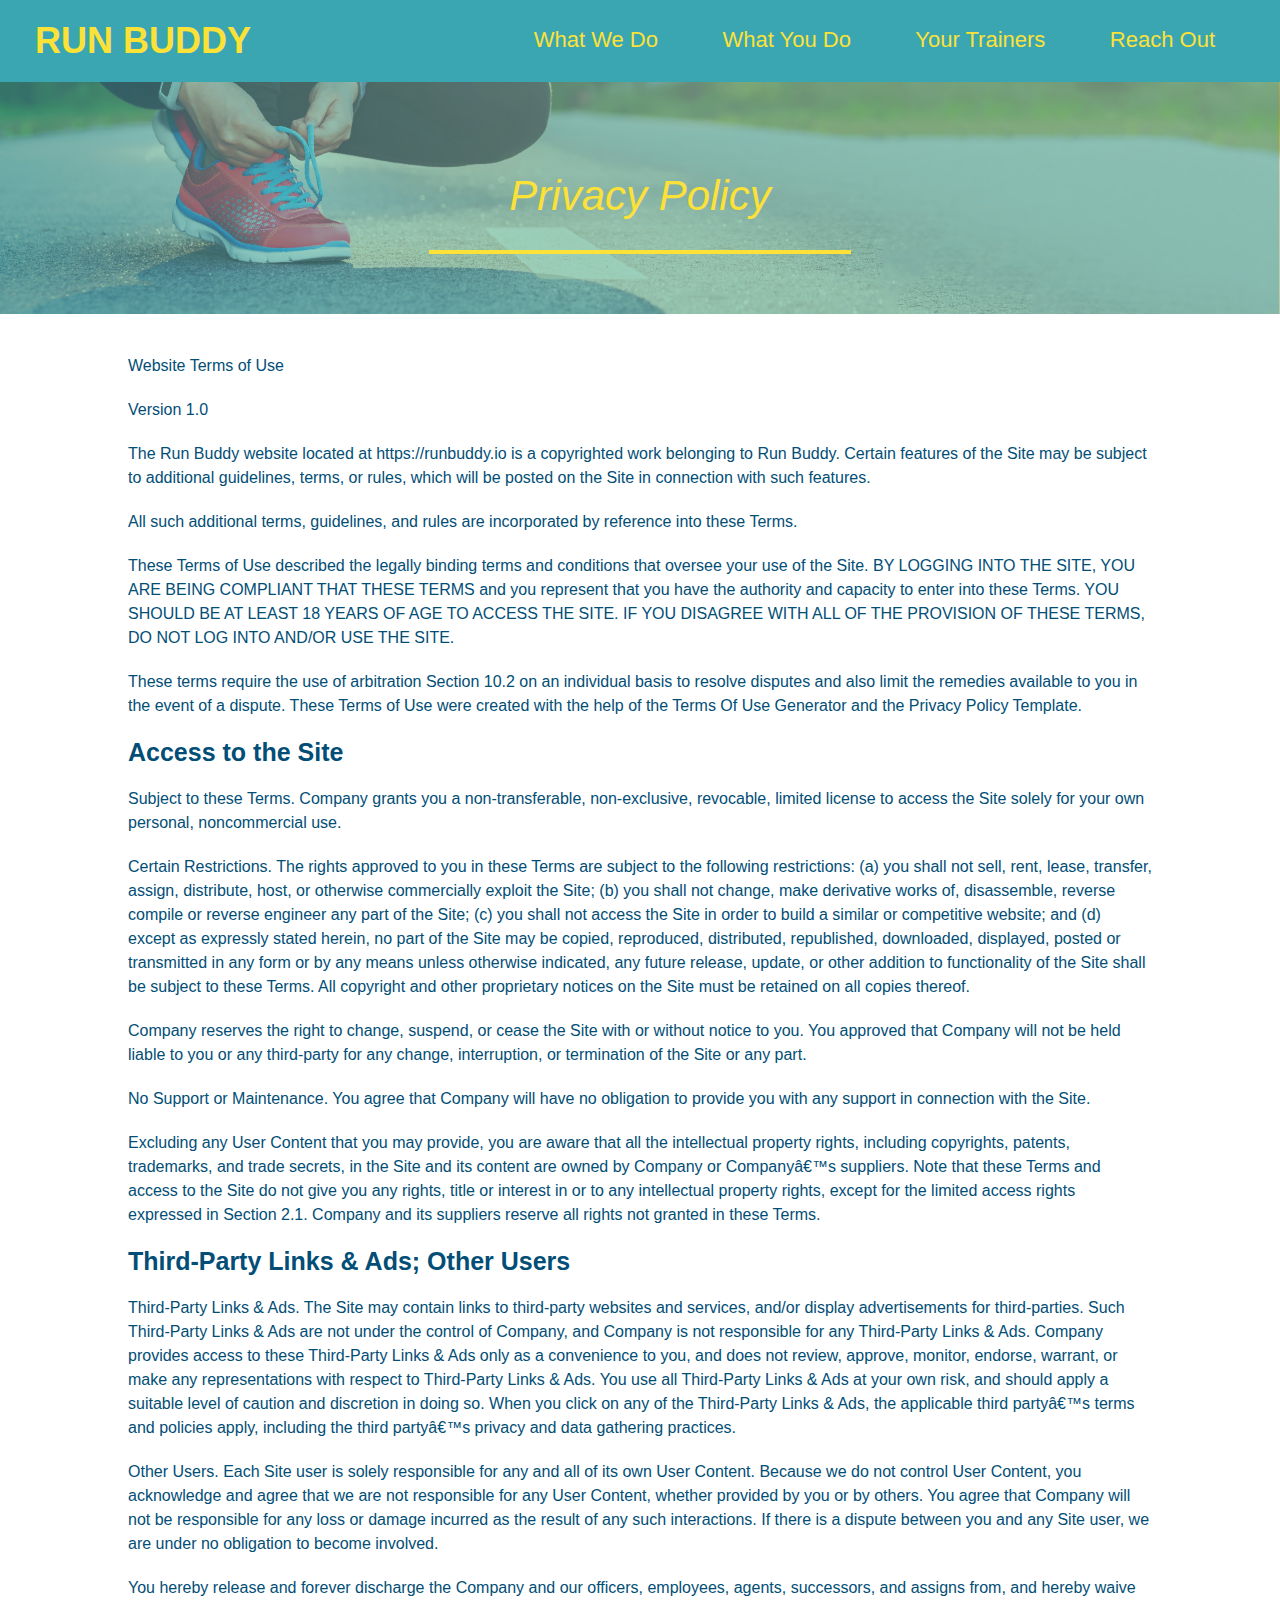
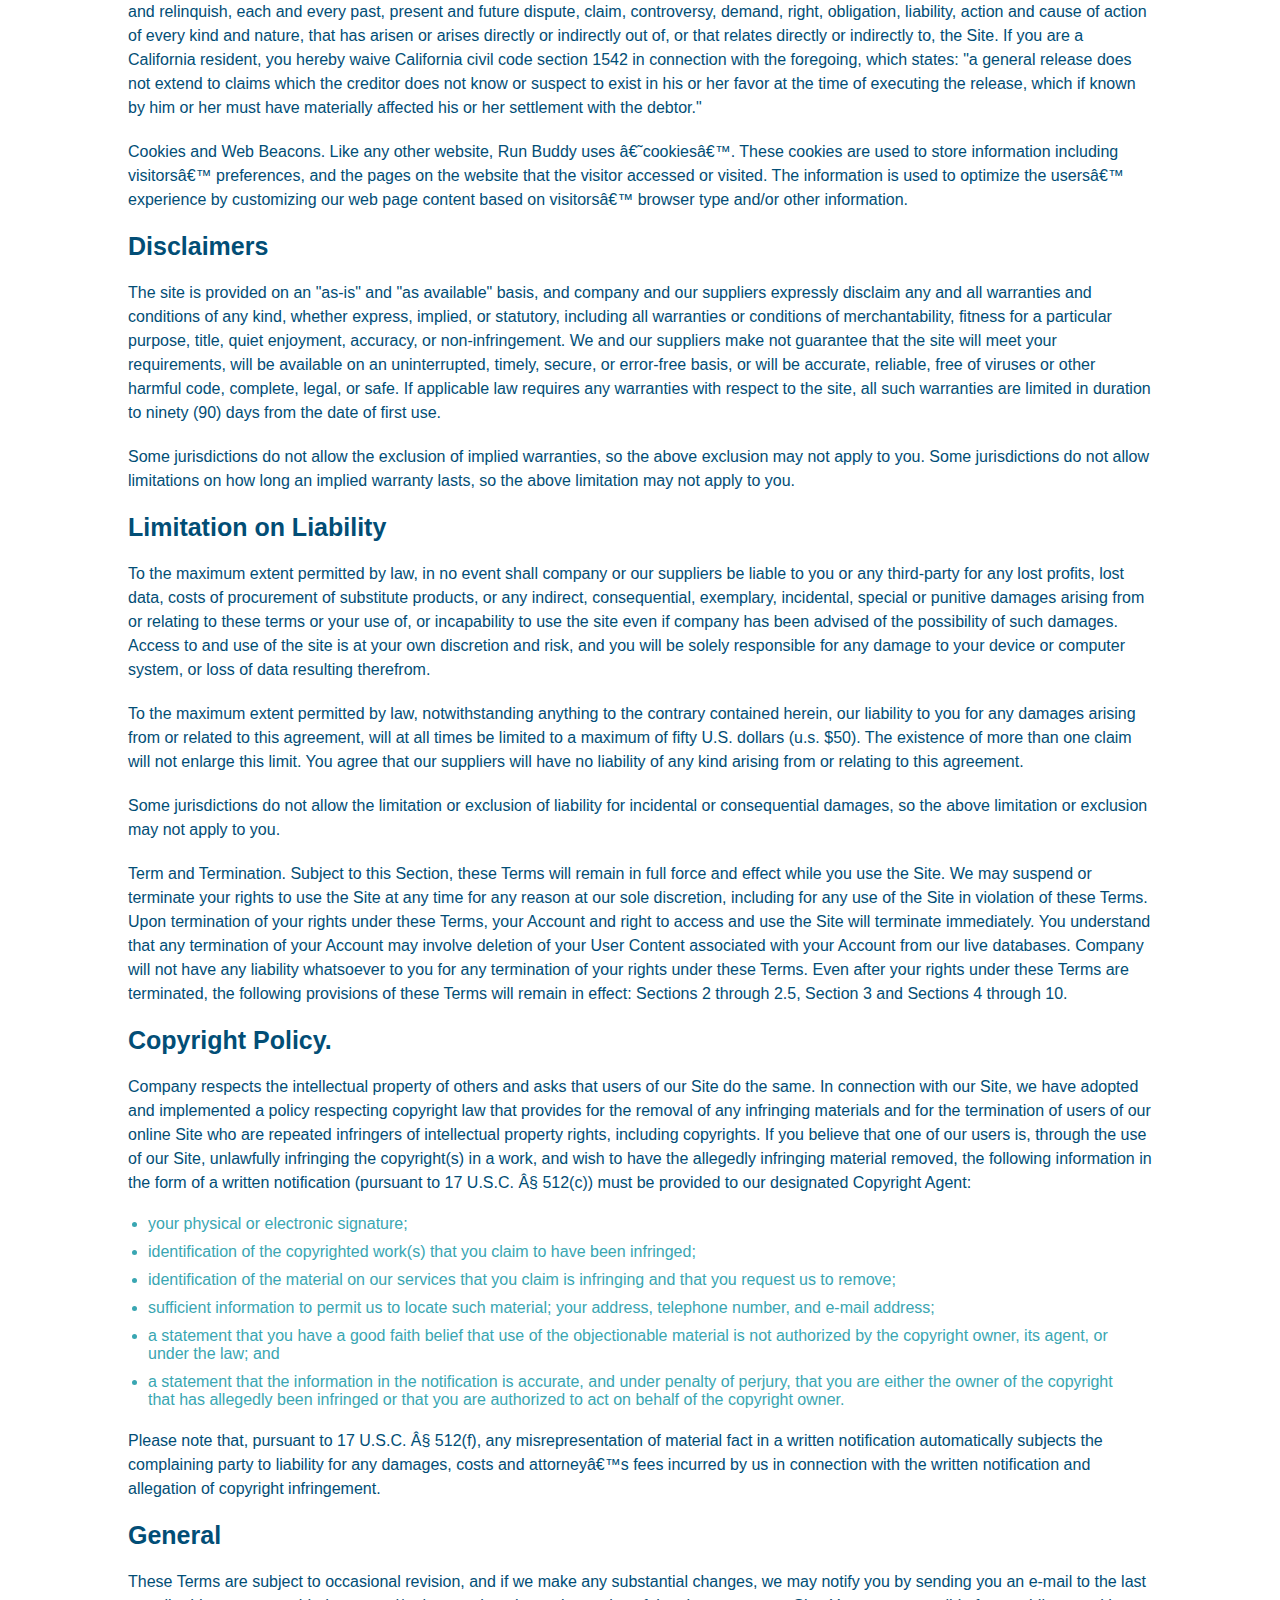
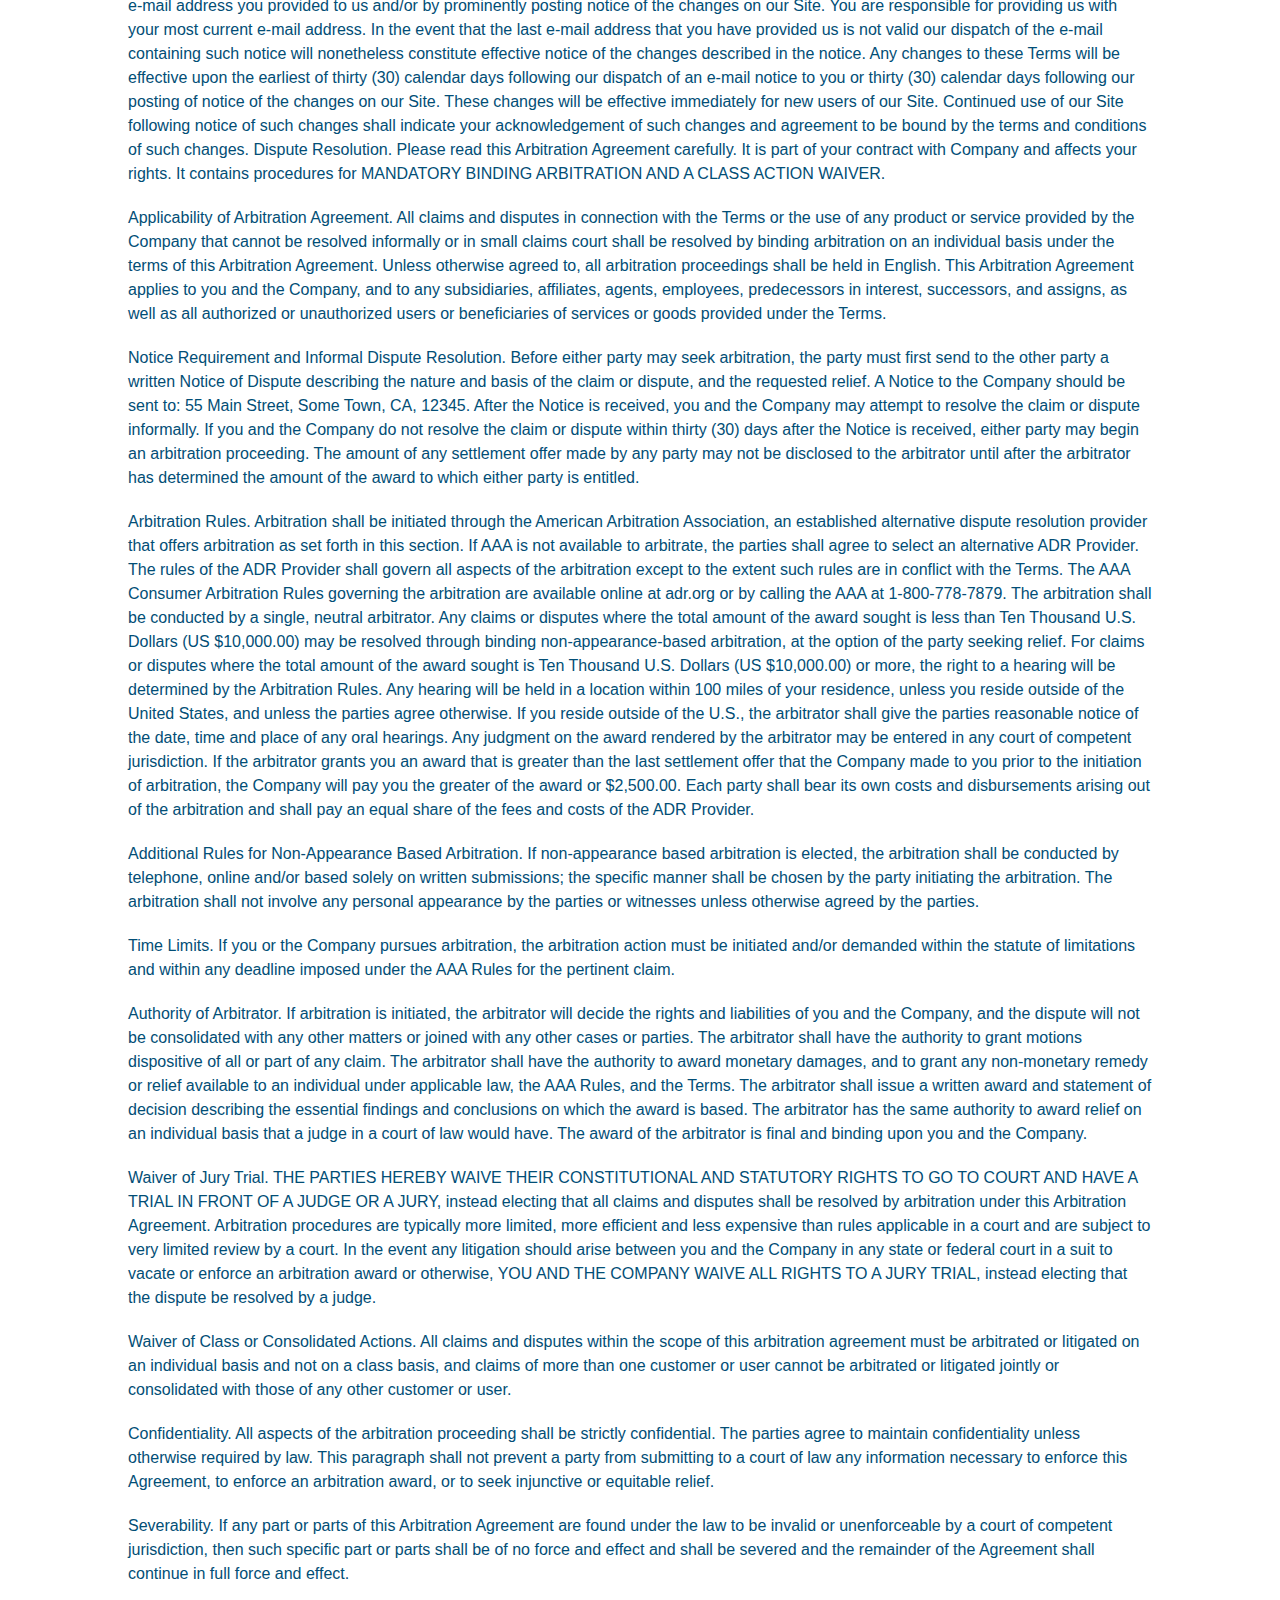
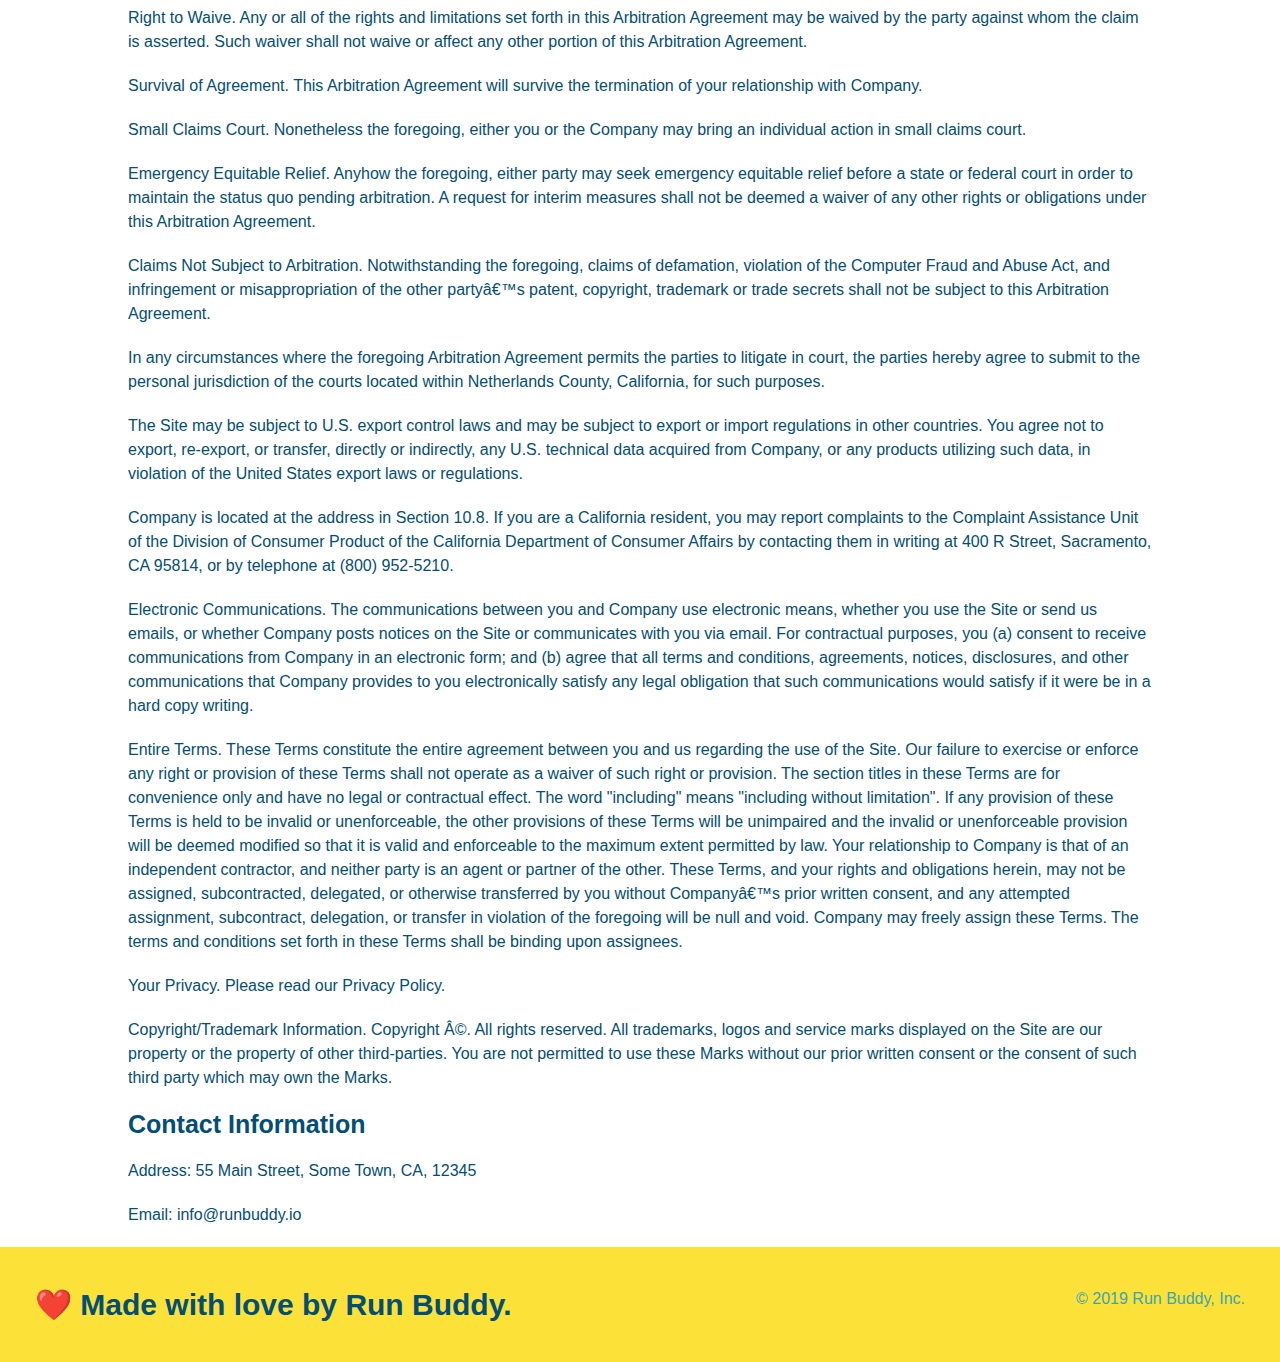
==== privacy-policy.html @ 03c74fe5 "privacy policy" ====
<!DOCTYPE html>
<html lang="en">
    <head>
        <meta charset="UTF-8">
        <title>Privacy Policy - Run Buddy</title>
        <link rel="stylesheet" href="./assets/css/style.css">
        <link rel="stylesheet" href="./assets/css/secondary-style.css">
    </head>
    <body>
        <header>
        
            <h1>
                <a href="/">RUN BUDDY</a>
            </h1> 

            <nav>
                <!-- Unordered list item -->
                <ul>
                    <!--List item element-->
                    <li>
                      <!-- Anchor element -->
                      <a href="./index.html/#what-we-do">What We Do</a>
                    </li>
                    
                    <li>
                        <a href="./index.html/#what-you-do">What You Do</a>
                    </li>
    
                    <li>
                        <a href="./index.html/#your-trainers">Your Trainers</a>
                    </li>
    
                    <li>
                        <a href="./index.html/#reach-out">Reach Out</a>
                    </li>
                </ul> 
            </nav>
        </header>

        <section class="hero">
            <h2 class="page-title">
                Privacy Policy
            </h2>
        </section> 

        <article class="secondary-content">
            <p>
                Website Terms of Use
              </p>
        
              <p>
                Version 1.0
              </p>
        
              <p>
                The Run Buddy website located at https://runbuddy.io is a copyrighted work belonging to Run Buddy. Certain
                features of the Site may be subject to additional guidelines, terms, or rules, which will be posted on the Site
                in connection with such features.
              </p>
        
              <p>
                All such additional terms, guidelines, and rules are incorporated by reference into these Terms.
              </p>
        
              <p>
                These Terms of Use described the legally binding terms and conditions that oversee your use of the Site. BY
                LOGGING INTO THE SITE, YOU ARE BEING COMPLIANT THAT THESE TERMS and you represent that you have the authority
                and capacity to enter into these Terms. YOU SHOULD BE AT LEAST 18 YEARS OF AGE TO ACCESS THE SITE. IF YOU
                DISAGREE WITH ALL OF THE PROVISION OF THESE TERMS, DO NOT LOG INTO AND/OR USE THE SITE.
              </p>
        
              <p>
                These terms require the use of arbitration Section 10.2 on an individual basis to resolve disputes and also
                limit the remedies available to you in the event of a dispute. These Terms of Use were created with the help of
                the Terms Of Use Generator and the Privacy Policy Template.
              </p>
        
              <h3>
                Access to the Site
              </h3>
        
              <p>
                Subject to these Terms. Company grants you a non-transferable, non-exclusive, revocable, limited license to
                access the Site solely for your own personal, noncommercial use.
              </p>
        
              <p>
                Certain Restrictions. The rights approved to you in these Terms are subject to the following restrictions: (a)
                you shall not sell, rent, lease, transfer, assign, distribute, host, or otherwise commercially exploit the Site;
                (b) you shall not change, make derivative works of, disassemble, reverse compile or reverse engineer any part of
                the Site; (c) you shall not access the Site in order to build a similar or competitive website; and (d) except
                as expressly stated herein, no part of the Site may be copied, reproduced, distributed, republished, downloaded,
                displayed, posted or transmitted in any form or by any means unless otherwise indicated, any future release,
                update, or other addition to functionality of the Site shall be subject to these Terms. All copyright and other
                proprietary notices on the Site must be retained on all copies thereof.
              </p>
        
              <p>
                Company reserves the right to change, suspend, or cease the Site with or without notice to you. You approved
                that Company will not be held liable to you or any third-party for any change, interruption, or termination of
                the Site or any part.
              </p>
        
              <p>
                No Support or Maintenance. You agree that Company will have no obligation to provide you with any support in
                connection with the Site.
              </p>
        
              <p>
                Excluding any User Content that you may provide, you are aware that all the intellectual property rights,
                including copyrights, patents, trademarks, and trade secrets, in the Site and its content are owned by Company
                or Companyâ€™s suppliers. Note that these Terms and access to the Site do not give you any rights, title or
                interest in or to any intellectual property rights, except for the limited access rights expressed in Section
                2.1. Company and its suppliers reserve all rights not granted in these Terms.
              </p>
        
              <h3>
                Third-Party Links & Ads; Other Users
              </h3>
        
              <p>
                Third-Party Links & Ads. The Site may contain links to third-party websites and services, and/or display
                advertisements for third-parties. Such Third-Party Links & Ads are not under the control of Company, and Company
                is not responsible for any Third-Party Links & Ads. Company provides access to these Third-Party Links & Ads
                only as a convenience to you, and does not review, approve, monitor, endorse, warrant, or make any
                representations with respect to Third-Party Links & Ads. You use all Third-Party Links & Ads at your own risk,
                and should apply a suitable level of caution and discretion in doing so. When you click on any of the
                Third-Party Links & Ads, the applicable third partyâ€™s terms and policies apply, including the third partyâ€™s
                privacy and data gathering practices.
              </p>
        
              <p>
                Other Users. Each Site user is solely responsible for any and all of its own User Content. Because we do not
                control User Content, you acknowledge and agree that we are not responsible for any User Content, whether
                provided by you or by others. You agree that Company will not be responsible for any loss or damage incurred as
                the result of any such interactions. If there is a dispute between you and any Site user, we are under no
                obligation to become involved.
              </p>
        
              <p>
                You hereby release and forever discharge the Company and our officers, employees, agents, successors, and
                assigns from, and hereby waive and relinquish, each and every past, present and future dispute, claim,
                controversy, demand, right, obligation, liability, action and cause of action of every kind and nature, that has
                arisen or arises directly or indirectly out of, or that relates directly or indirectly to, the Site. If you are
                a California resident, you hereby waive California civil code section 1542 in connection with the foregoing,
                which states: "a general release does not extend to claims which the creditor does not know or suspect to exist
                in his or her favor at the time of executing the release, which if known by him or her must have materially
                affected his or her settlement with the debtor."
              </p>
        
              <p>
                Cookies and Web Beacons. Like any other website, Run Buddy uses â€˜cookiesâ€™. These cookies are used to store
                information including visitorsâ€™ preferences, and the pages on the website that the visitor accessed or visited.
                The information is used to optimize the usersâ€™ experience by customizing our web page content based on visitorsâ€™
                browser type and/or other information.
              </p>
        
              <h3>
                Disclaimers
              </h3>
        
              <p>
                The site is provided on an "as-is" and "as available" basis, and company and our suppliers expressly disclaim
                any and all warranties and conditions of any kind, whether express, implied, or statutory, including all
                warranties or conditions of merchantability, fitness for a particular purpose, title, quiet enjoyment, accuracy,
                or non-infringement. We and our suppliers make not guarantee that the site will meet your requirements, will be
                available on an uninterrupted, timely, secure, or error-free basis, or will be accurate, reliable, free of
                viruses or other harmful code, complete, legal, or safe. If applicable law requires any warranties with respect
                to the site, all such warranties are limited in duration to ninety (90) days from the date of first use.
              </p>
        
              <p>
                Some jurisdictions do not allow the exclusion of implied warranties, so the above exclusion may not apply to
                you. Some jurisdictions do not allow limitations on how long an implied warranty lasts, so the above limitation
                may not apply to you.
              </p>
        
              <h3>
                Limitation on Liability
              </h3>
        
              <p>
                To the maximum extent permitted by law, in no event shall company or our suppliers be liable to you or any
                third-party for any lost profits, lost data, costs of procurement of substitute products, or any indirect,
                consequential, exemplary, incidental, special or punitive damages arising from or relating to these terms or
                your use of, or incapability to use the site even if company has been advised of the possibility of such
                damages. Access to and use of the site is at your own discretion and risk, and you will be solely responsible
                for any damage to your device or computer system, or loss of data resulting therefrom.
              </p>
        
              <p>
                To the maximum extent permitted by law, notwithstanding anything to the contrary contained herein, our liability
                to you for any damages arising from or related to this agreement, will at all times be limited to a maximum of
                fifty U.S. dollars (u.s. $50). The existence of more than one claim will not enlarge this limit. You agree that
                our suppliers will have no liability of any kind arising from or relating to this agreement.
              </p>
        
              <p>
                Some jurisdictions do not allow the limitation or exclusion of liability for incidental or consequential
                damages, so the above limitation or exclusion may not apply to you.
              </p>
        
              <p>
                Term and Termination. Subject to this Section, these Terms will remain in full force and effect while you use
                the Site. We may suspend or terminate your rights to use the Site at any time for any reason at our sole
                discretion, including for any use of the Site in violation of these Terms. Upon termination of your rights under
                these Terms, your Account and right to access and use the Site will terminate immediately. You understand that
                any termination of your Account may involve deletion of your User Content associated with your Account from our
                live databases. Company will not have any liability whatsoever to you for any termination of your rights under
                these Terms. Even after your rights under these Terms are terminated, the following provisions of these Terms
                will remain in effect: Sections 2 through 2.5, Section 3 and Sections 4 through 10.
              </p>
        
              <h3>
                Copyright Policy.
              </h3>
        
              <p>
                Company respects the intellectual property of others and asks that users of our Site do the same. In connection
                with our Site, we have adopted and implemented a policy respecting copyright law that provides for the removal
                of any infringing materials and for the termination of users of our online Site who are repeated infringers of
                intellectual property rights, including copyrights. If you believe that one of our users is, through the use of
                our Site, unlawfully infringing the copyright(s) in a work, and wish to have the allegedly infringing material
                removed, the following information in the form of a written notification (pursuant to 17 U.S.C. Â§ 512(c)) must
                be provided to our designated Copyright Agent:
              </p>
        
              <ul>
                <li>
                  your physical or electronic signature;
                </li>
                <li>
                  identification of the copyrighted work(s) that you claim to have been infringed;
                </li>
                <li>
                  identification of the material on our services that you claim is infringing and that you request us to remove;
                </li>
                <li>
                  sufficient information to permit us to locate such material; your address, telephone number, and e-mail
                  address;
                </li>
                <li>
                  a statement that you have a good faith belief that use of the objectionable material is not authorized by the
                  copyright owner, its agent, or under the law; and
                </li>
                <li>
                  a statement that the information in the notification is accurate, and under penalty of perjury, that you are
                  either the owner of the copyright that has allegedly been infringed or that you are authorized to act on
                  behalf of the copyright owner.
                </li>
              </ul>
        
              <p>
                Please note that, pursuant to 17 U.S.C. Â§ 512(f), any misrepresentation of material fact in a written
                notification automatically subjects the complaining party to liability for any damages, costs and attorneyâ€™s
                fees incurred by us in connection with the written notification and allegation of copyright infringement.
              </p>
        
              <h3>
                General
              </h3>
        
              <p>
                These Terms are subject to occasional revision, and if we make any substantial changes, we may notify you by
                sending you an e-mail to the last e-mail address you provided to us and/or by prominently posting notice of the
                changes on our Site. You are responsible for providing us with your most current e-mail address. In the event
                that the last e-mail address that you have provided us is not valid our dispatch of the e-mail containing such
                notice will nonetheless constitute effective notice of the changes described in the notice. Any changes to these
                Terms will be effective upon the earliest of thirty (30) calendar days following our dispatch of an e-mail
                notice to you or thirty (30) calendar days following our posting of notice of the changes on our Site. These
                changes will be effective immediately for new users of our Site. Continued use of our Site following notice of
                such changes shall indicate your acknowledgement of such changes and agreement to be bound by the terms and
                conditions of such changes. Dispute Resolution. Please read this Arbitration Agreement carefully. It is part of
                your contract with Company and affects your rights. It contains procedures for MANDATORY BINDING ARBITRATION AND
                A CLASS ACTION WAIVER.
              </p>
        
              <p>
                Applicability of Arbitration Agreement. All claims and disputes in connection with the Terms or the use of any
                product or service provided by the Company that cannot be resolved informally or in small claims court shall be
                resolved by binding arbitration on an individual basis under the terms of this Arbitration Agreement. Unless
                otherwise agreed to, all arbitration proceedings shall be held in English. This Arbitration Agreement applies to
                you and the Company, and to any subsidiaries, affiliates, agents, employees, predecessors in interest,
                successors, and assigns, as well as all authorized or unauthorized users or beneficiaries of services or goods
                provided under the Terms.
              </p>
        
              <p>
                Notice Requirement and Informal Dispute Resolution. Before either party may seek arbitration, the party must
                first send to the other party a written Notice of Dispute describing the nature and basis of the claim or
                dispute, and the requested relief. A Notice to the Company should be sent to: 55 Main Street, Some Town, CA,
                12345. After the Notice is received, you and the Company may attempt to resolve the claim or dispute informally.
                If you and the Company do not resolve the claim or dispute within thirty (30) days after the Notice is received,
                either party may begin an arbitration proceeding. The amount of any settlement offer made by any party may not
                be disclosed to the arbitrator until after the arbitrator has determined the amount of the award to which either
                party is entitled.
              </p>
        
              <p>
                Arbitration Rules. Arbitration shall be initiated through the American Arbitration Association, an established
                alternative dispute resolution provider that offers arbitration as set forth in this section. If AAA is not
                available to arbitrate, the parties shall agree to select an alternative ADR Provider. The rules of the ADR
                Provider shall govern all aspects of the arbitration except to the extent such rules are in conflict with the
                Terms. The AAA Consumer Arbitration Rules governing the arbitration are available online at adr.org or by
                calling the AAA at 1-800-778-7879. The arbitration shall be conducted by a single, neutral arbitrator. Any
                claims or disputes where the total amount of the award sought is less than Ten Thousand U.S. Dollars (US
                $10,000.00) may be resolved through binding non-appearance-based arbitration, at the option of the party seeking
                relief. For claims or disputes where the total amount of the award sought is Ten Thousand U.S. Dollars (US
                $10,000.00) or more, the right to a hearing will be determined by the Arbitration Rules. Any hearing will be
                held in a location within 100 miles of your residence, unless you reside outside of the United States, and
                unless the parties agree otherwise. If you reside outside of the U.S., the arbitrator shall give the parties
                reasonable notice of the date, time and place of any oral hearings. Any judgment on the award rendered by the
                arbitrator may be entered in any court of competent jurisdiction. If the arbitrator grants you an award that is
                greater than the last settlement offer that the Company made to you prior to the initiation of arbitration, the
                Company will pay you the greater of the award or $2,500.00. Each party shall bear its own costs and
                disbursements arising out of the arbitration and shall pay an equal share of the fees and costs of the ADR
                Provider.
              </p>
        
              <p>
                Additional Rules for Non-Appearance Based Arbitration. If non-appearance based arbitration is elected, the
                arbitration shall be conducted by telephone, online and/or based solely on written submissions; the specific
                manner shall be chosen by the party initiating the arbitration. The arbitration shall not involve any personal
                appearance by the parties or witnesses unless otherwise agreed by the parties.
              </p>
        
              <p>
                Time Limits. If you or the Company pursues arbitration, the arbitration action must be initiated and/or demanded
                within the statute of limitations and within any deadline imposed under the AAA Rules for the pertinent claim.
              </p>
        
              <p>
                Authority of Arbitrator. If arbitration is initiated, the arbitrator will decide the rights and liabilities of
                you and the Company, and the dispute will not be consolidated with any other matters or joined with any other
                cases or parties. The arbitrator shall have the authority to grant motions dispositive of all or part of any
                claim. The arbitrator shall have the authority to award monetary damages, and to grant any non-monetary remedy
                or relief available to an individual under applicable law, the AAA Rules, and the Terms. The arbitrator shall
                issue a written award and statement of decision describing the essential findings and conclusions on which the
                award is based. The arbitrator has the same authority to award relief on an individual basis that a judge in a
                court of law would have. The award of the arbitrator is final and binding upon you and the Company.
              </p>
        
              <p>
                Waiver of Jury Trial. THE PARTIES HEREBY WAIVE THEIR CONSTITUTIONAL AND STATUTORY RIGHTS TO GO TO COURT AND HAVE
                A TRIAL IN FRONT OF A JUDGE OR A JURY, instead electing that all claims and disputes shall be resolved by
                arbitration under this Arbitration Agreement. Arbitration procedures are typically more limited, more efficient
                and less expensive than rules applicable in a court and are subject to very limited review by a court. In the
                event any litigation should arise between you and the Company in any state or federal court in a suit to vacate
                or enforce an arbitration award or otherwise, YOU AND THE COMPANY WAIVE ALL RIGHTS TO A JURY TRIAL, instead
                electing that the dispute be resolved by a judge.
              </p>
        
              <p>
                Waiver of Class or Consolidated Actions. All claims and disputes within the scope of this arbitration agreement
                must be arbitrated or litigated on an individual basis and not on a class basis, and claims of more than one
                customer or user cannot be arbitrated or litigated jointly or consolidated with those of any other customer or
                user.
              </p>
        
              <p>
                Confidentiality. All aspects of the arbitration proceeding shall be strictly confidential. The parties agree to
                maintain confidentiality unless otherwise required by law. This paragraph shall not prevent a party from
                submitting to a court of law any information necessary to enforce this Agreement, to enforce an arbitration
                award, or to seek injunctive or equitable relief.
              </p>
        
              <p>
                Severability. If any part or parts of this Arbitration Agreement are found under the law to be invalid or
                unenforceable by a court of competent jurisdiction, then such specific part or parts shall be of no force and
                effect and shall be severed and the remainder of the Agreement shall continue in full force and effect.
              </p>
        
              <p>
                Right to Waive. Any or all of the rights and limitations set forth in this Arbitration Agreement may be waived
                by the party against whom the claim is asserted. Such waiver shall not waive or affect any other portion of this
                Arbitration Agreement.
              </p>
        
              <p>
                Survival of Agreement. This Arbitration Agreement will survive the termination of your relationship with
                Company.
              </p>
        
              <p>
                Small Claims Court. Nonetheless the foregoing, either you or the Company may bring an individual action in small
                claims court.
              </p>
        
              <p>
                Emergency Equitable Relief. Anyhow the foregoing, either party may seek emergency equitable relief before a
                state or federal court in order to maintain the status quo pending arbitration. A request for interim measures
                shall not be deemed a waiver of any other rights or obligations under this Arbitration Agreement.
              </p>
        
              <p>
                Claims Not Subject to Arbitration. Notwithstanding the foregoing, claims of defamation, violation of the
                Computer Fraud and Abuse Act, and infringement or misappropriation of the other partyâ€™s patent, copyright,
                trademark or trade secrets shall not be subject to this Arbitration Agreement.
              </p>
        
              <p>
                In any circumstances where the foregoing Arbitration Agreement permits the parties to litigate in court, the
                parties hereby agree to submit to the personal jurisdiction of the courts located within Netherlands County,
                California, for such purposes.
              </p>
        
              <p>
                The Site may be subject to U.S. export control laws and may be subject to export or import regulations in other
                countries. You agree not to export, re-export, or transfer, directly or indirectly, any U.S. technical data
                acquired from Company, or any products utilizing such data, in violation of the United States export laws or
                regulations.
              </p>
        
              <p>
                Company is located at the address in Section 10.8. If you are a California resident, you may report complaints
                to the Complaint Assistance Unit of the Division of Consumer Product of the California Department of Consumer
                Affairs by contacting them in writing at 400 R Street, Sacramento, CA 95814, or by telephone at (800) 952-5210.
              </p>
        
              <p>
                Electronic Communications. The communications between you and Company use electronic means, whether you use the
                Site or send us emails, or whether Company posts notices on the Site or communicates with you via email. For
                contractual purposes, you (a) consent to receive communications from Company in an electronic form; and (b)
                agree that all terms and conditions, agreements, notices, disclosures, and other communications that Company
                provides to you electronically satisfy any legal obligation that such communications would satisfy if it were be
                in a hard copy writing.
              </p>
        
              <p>
                Entire Terms. These Terms constitute the entire agreement between you and us regarding the use of the Site. Our
                failure to exercise or enforce any right or provision of these Terms shall not operate as a waiver of such right
                or provision. The section titles in these Terms are for convenience only and have no legal or contractual
                effect. The word "including" means "including without limitation". If any provision of these Terms is held to be
                invalid or unenforceable, the other provisions of these Terms will be unimpaired and the invalid or
                unenforceable provision will be deemed modified so that it is valid and enforceable to the maximum extent
                permitted by law. Your relationship to Company is that of an independent contractor, and neither party is an
                agent or partner of the other. These Terms, and your rights and obligations herein, may not be assigned,
                subcontracted, delegated, or otherwise transferred by you without Companyâ€™s prior written consent, and any
                attempted assignment, subcontract, delegation, or transfer in violation of the foregoing will be null and void.
                Company may freely assign these Terms. The terms and conditions set forth in these Terms shall be binding upon
                assignees.
              </p>
        
              <p>
                Your Privacy. Please read our Privacy Policy.
              </p>
        
              <p>
                Copyright/Trademark Information. Copyright Â©. All rights reserved. All trademarks, logos and service marks
                displayed on the Site are our property or the property of other third-parties. You are not permitted to use
                these Marks without our prior written consent or the consent of such third party which may own the Marks.
              </p>
        
              <h3>
                Contact Information
              </h3>
        
              <p>
                Address: 55 Main Street, Some Town, CA, 12345
              </p>
        
              <p>
                Email: info@runbuddy.io
              </p>   
        </article>

        <footer>
            <h2>❤️ Made with love by Run Buddy.</h2>
            <div>
                &copy; 2019 Run Buddy, Inc.
            </div>
        </footer>
    </body>
</html>
---- assets/css/style.css ----
* {
    margin: 0;
    padding: 0;
    box-sizing: border-box;
}

body {
    color: #39a6b2;
    font-family: Helvetica, Arial, sans-serif;
}

/* apply styles to <header> */
header {
    padding: 20px 35px;
    background-color: #39a6b2;
}

header h1 {
    font-weight: bold;
    font-size: 36px;
    color: #fce138;
    margin: 0;
    display:inline;
}

header a {
    text-decoration: none;
    color:#fce138
}

header nav {
    float: right;
    margin: 7px 0;
}

header nav ul li {
    display: inline;
}

header nav ul li a {
    margin: 0 30px;
    font-weight: lighter;
    font-size: 22px;
}

footer {
    background:#fce138;
    width: 100%;
    padding: 40px 35px;
}

footer h2 {
    display: inline;
    color:#024e76;
    font-size: 30px;
    margin: 0;
}

footer div {
    float: right;
    line-height: 1.5;   
    text-align: right;
}

footer a {
    color: #024e76;
}

section {
    padding: 60px; 
}

.hero {
    background-image: url("../images/hero-bg.jpeg");
    height: 600px;
    background-size: cover;
    background-position: center;
    position: relative;
}

.hero-form {
    background-color: #fce138;
    padding: 20px;
    width: 500px;
    color: #024e76;
    border: solid 3px #024e76;
    position: absolute;
    bottom: 120px;
    right: 140px;
}

.hero-form h3 {
    font-size: 24px;
    margin: 0px;
}

.hero-form p {
    margin: 5px 0 15px 0;
}

.form-input {
    border: 1px solid #024e76;
    display: block;
    padding: 7px 15px;
    font-size: 16px;
    color: #024e76;
    width: 100%;
    margin-bottom: 15px;
}

.hero-form label {
    margin: 0 5px;
}

.hero-form button {
    background-color: #024e76;
    color: #fce138;
    border: none;
    padding: 10px 20px;
    font-size: 16px;
}

.intro {
    text-align: center;
}

.into p {
    line-height: 1.7;
    color: #39a6b2;
    width: 80%;
    font-size: 20px;
    margin: 0 auto;
}

.steps {
    text-align: center;
    background: #fce138;
}

.steps div {
    margin-bottom: 80px;
}

.steps img {
    width: 15%;
    margin: 10px 0;
}

.steps h3 {
    color: #024e76;
    font-size: 46px;
    margin-top: 10px;
}

.steps p {
    color: #39a6b2
    font-size: 23px;
}

.steps span {
    font-size: 38px;
}

.section-title {
    font-size: 55px;
    color: #024e76;
    margin-bottom: 35px;
    padding: 0 100px 20px 100px;
    display: inline-block;
    border-bottom: 3px solid;
}

.primary-border {
    border-color: #fce138;
}

.secondary-border {
    border-color: #39a6b2;
}

.trainers {
    text-align: center;
}

.trainer {
    width: 900px;
    margin: 0 auto 30px auto;
    background: #024e76;
    color: #fce138;
    overflow: auto;
}

.trainer img {
    width: 35%;
    float: left;
}

.trainer-bio {
    padding: 35px;
    float: left;
    width: 65%;
}

.trainer-bio h3 {
    font-size: 32px;
    margin-bottom: 8px;
}

.trainer-bio h4 {
    font-weight: lighter;
    font-size: 26px;
    margin-bottom: 25px;
}

.trainer-bio p {
    font-size: 17px;
    line-height: 1.3;
}

.text-left {
    text-align: left;
}

.text-right {
    text-align: right;
}

.contact {
    background-color: #024e76;
    text-align: center;
}

.contact h2 {
    color: #fce138;
}

.contact-info iframe {
    width: 400px;
    height: 400px;
}

.contact-info div {
    width: 410px;
    display: inline-block;
    vertical-align: top;
    text-align: left;
    margin: 30px 0px 0px 60px;
    color: white;
}

.contact-info h3 {
    color: #fce138;
    font-size: 32px;
}

.contact-info p, .contact-info address {
    margin: 20px 0;
    line-height: 1.5;
    font-size: 20px;
    font-style:normal
}

.contact-info a {
    color:#fce138
}
---- assets/css/secondary-style.css ----
.hero {
    background-position: bottom;
    height: auto;
    text-align: center;
    margin-bottom: 40px;
}

.page-title {
    color: #fce138;
    display: inline-block;
    border-bottom: 4px solid #fce138;
    padding: 30px 80px 30px 80px;
    font-weight: normal;
    font-size: 42px;
    font-style: italic;
}

.secondary-content {
    width: 80%;
    margin: 0 auto;
    color: #024e76;
}

.secondary-content h3 {
    font-size: 25px;
    margin: 20px 0;
}

.secondary-content p {
    font-size: 16px;
    line-height: 1.5;
    margin: 20px 0;
}

.secondary-content ul {
    margin: 15px 20px;
}

.secondary-content li {
    color: #39a6b2;
    margin: 10px 0;
}
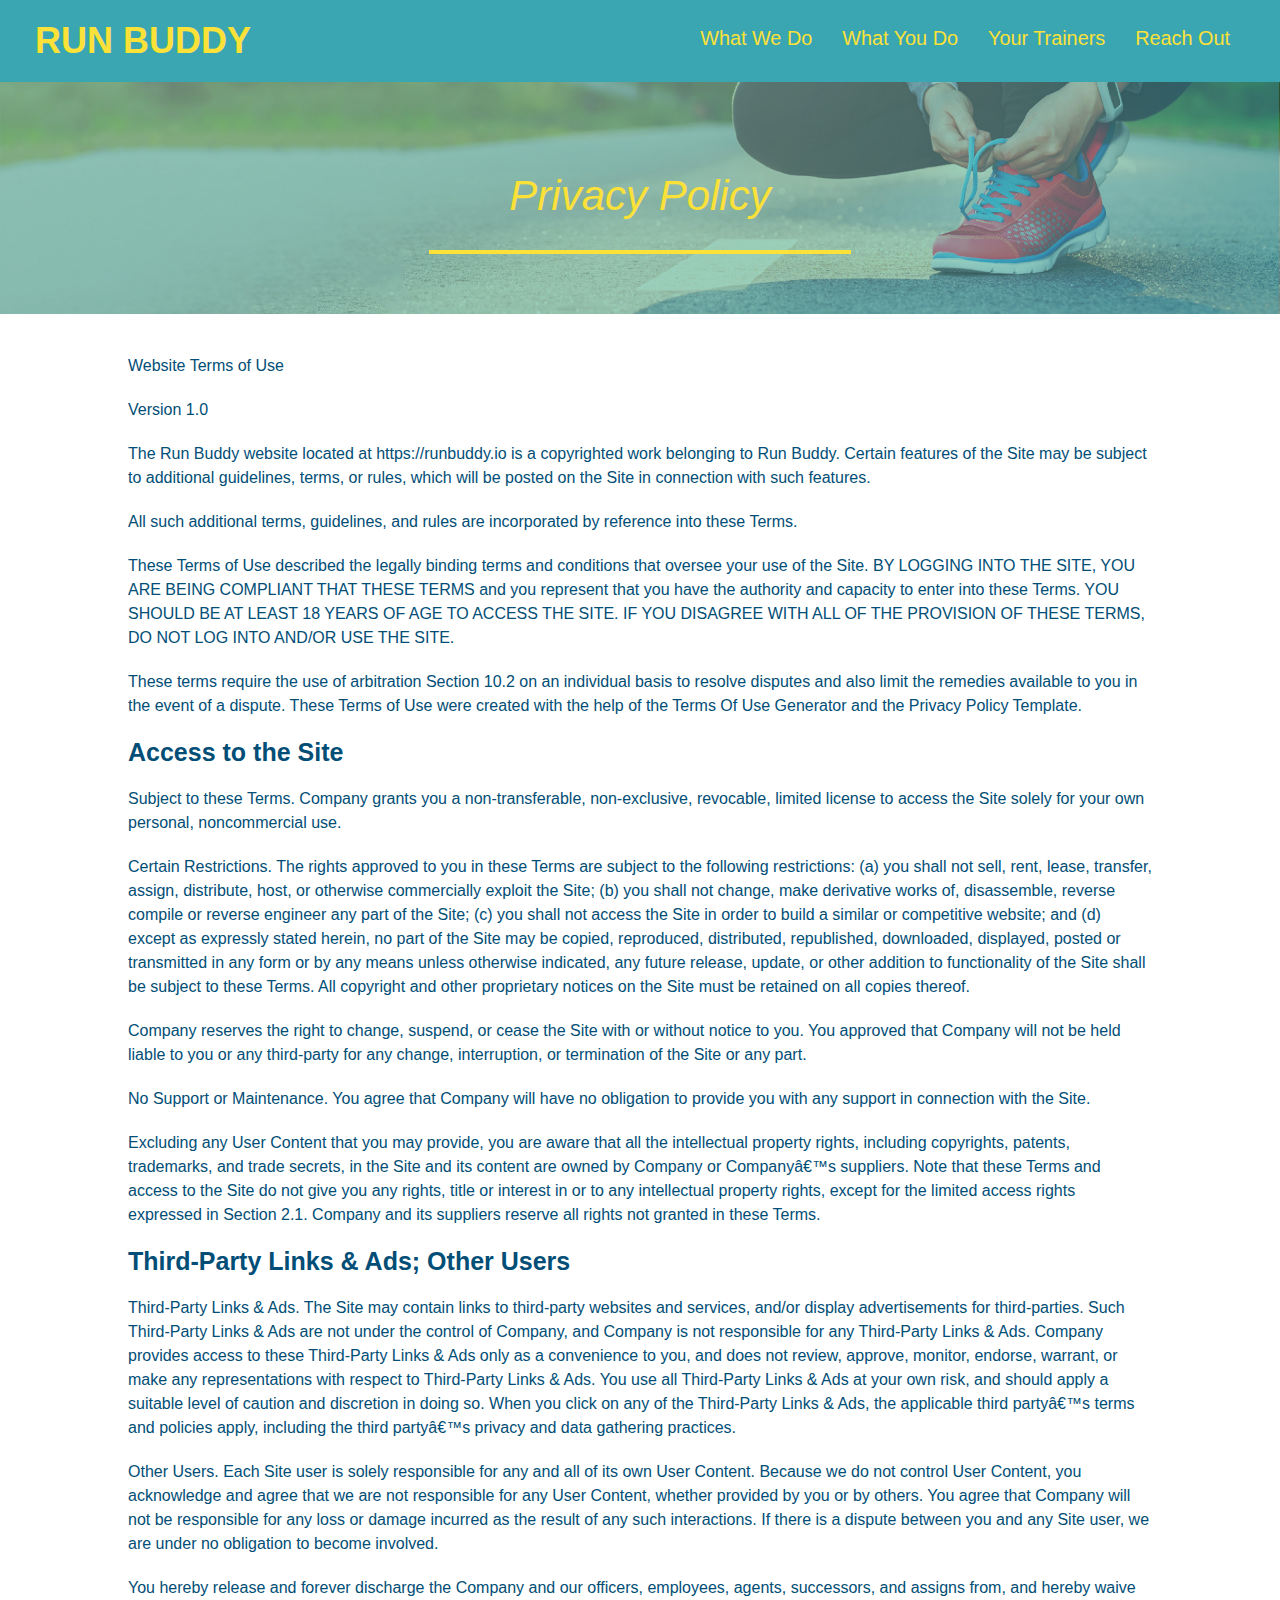
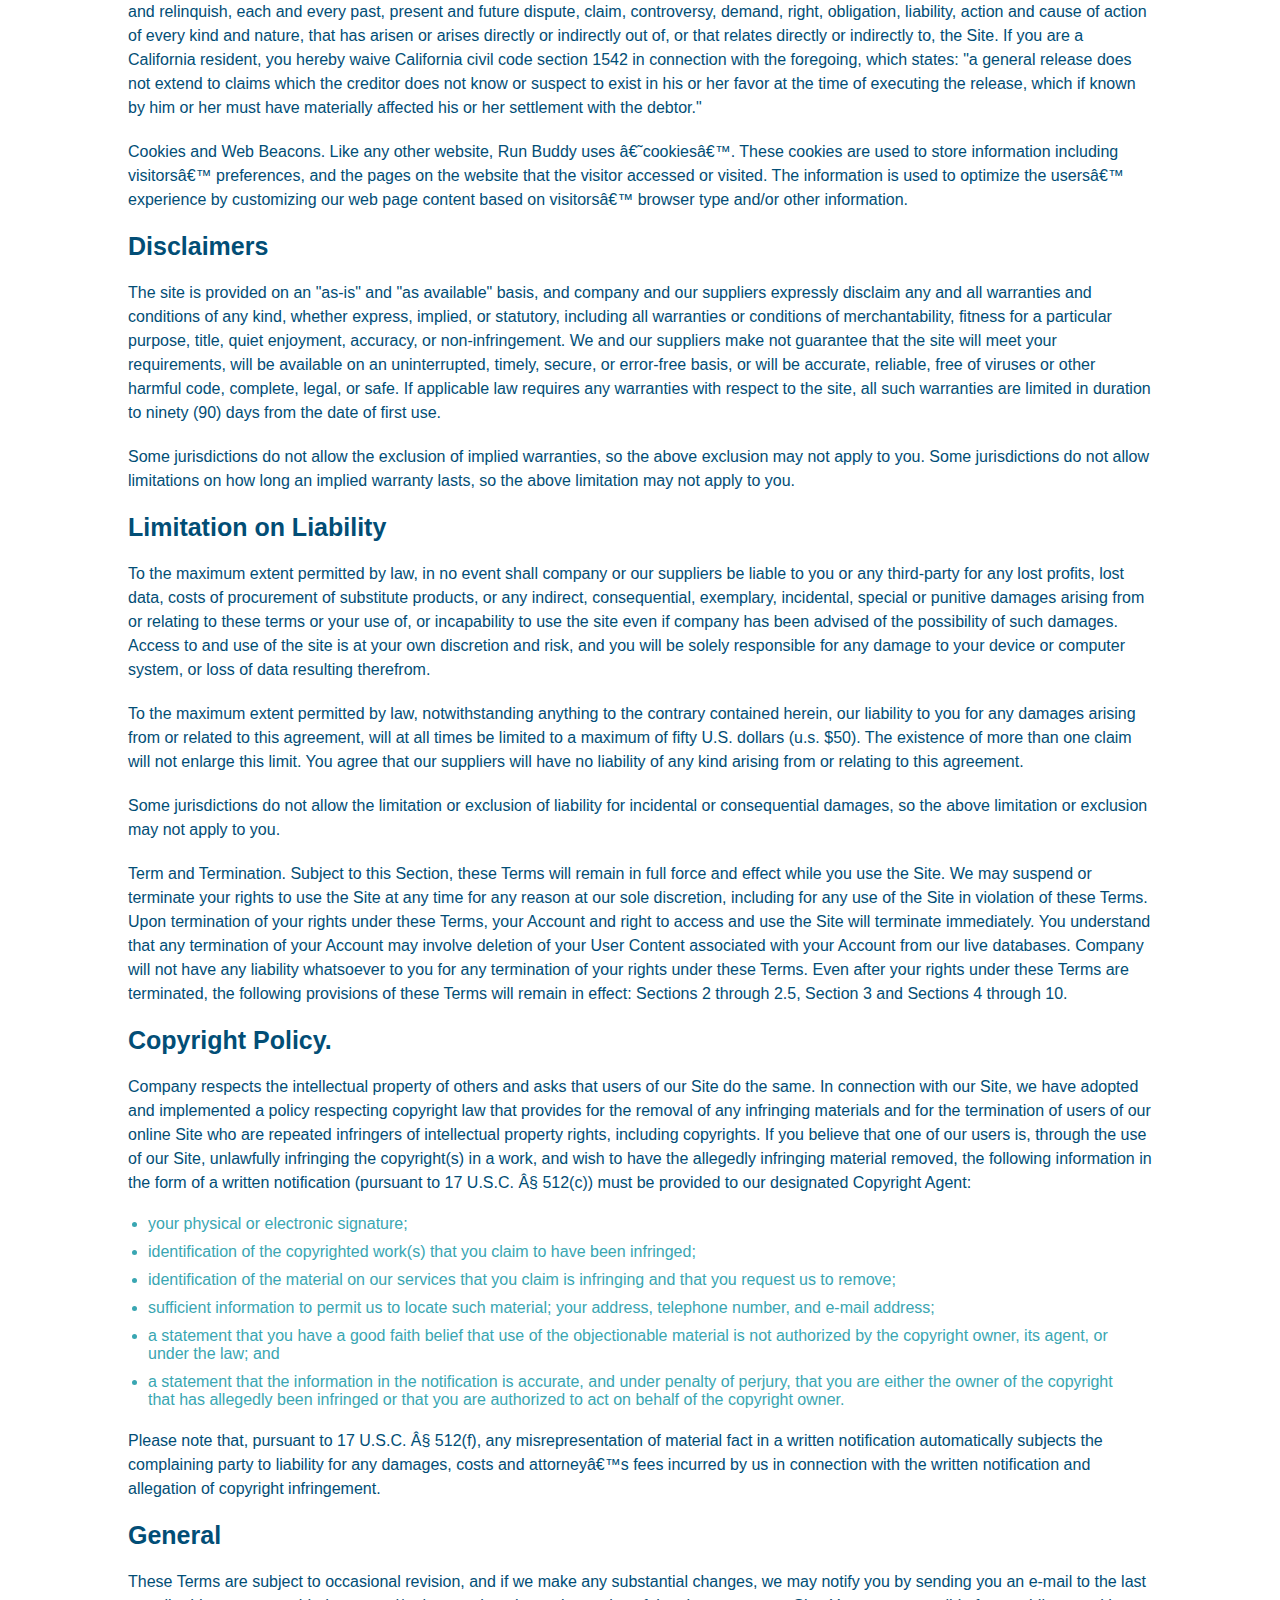
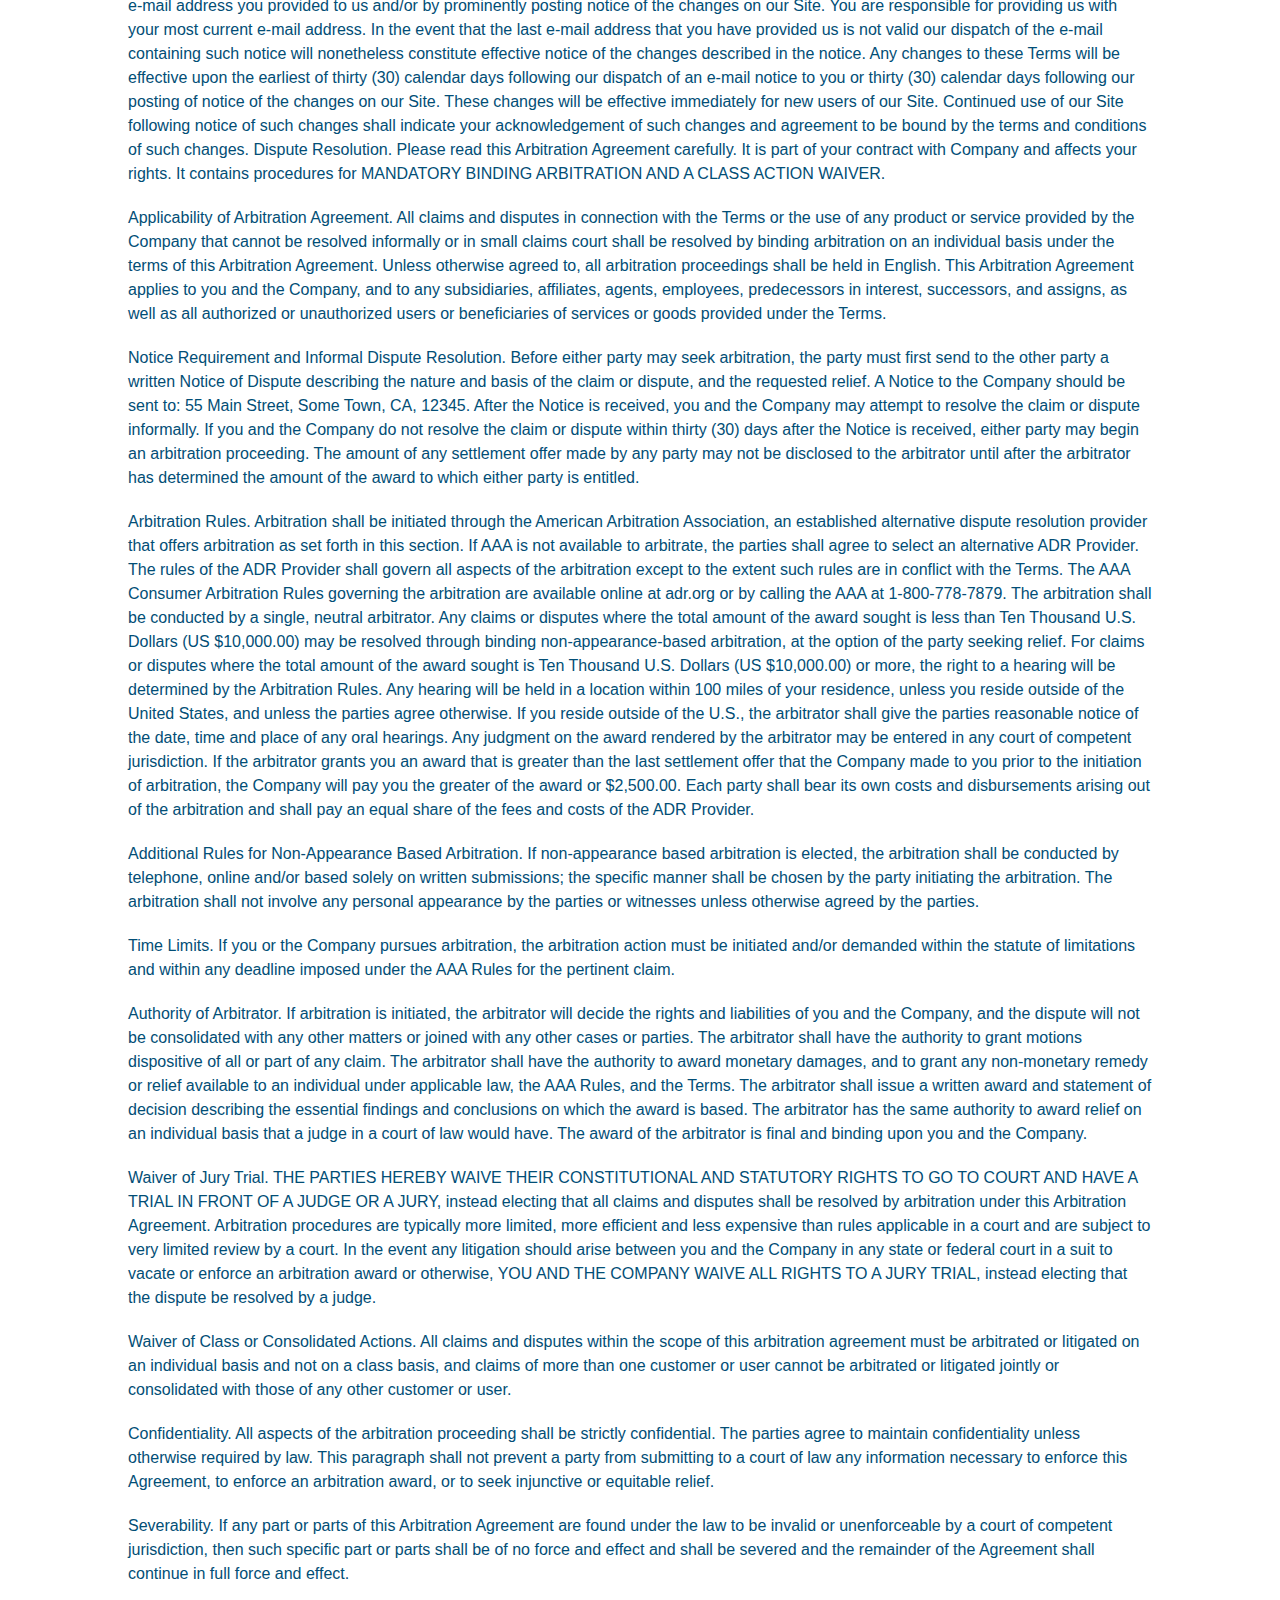
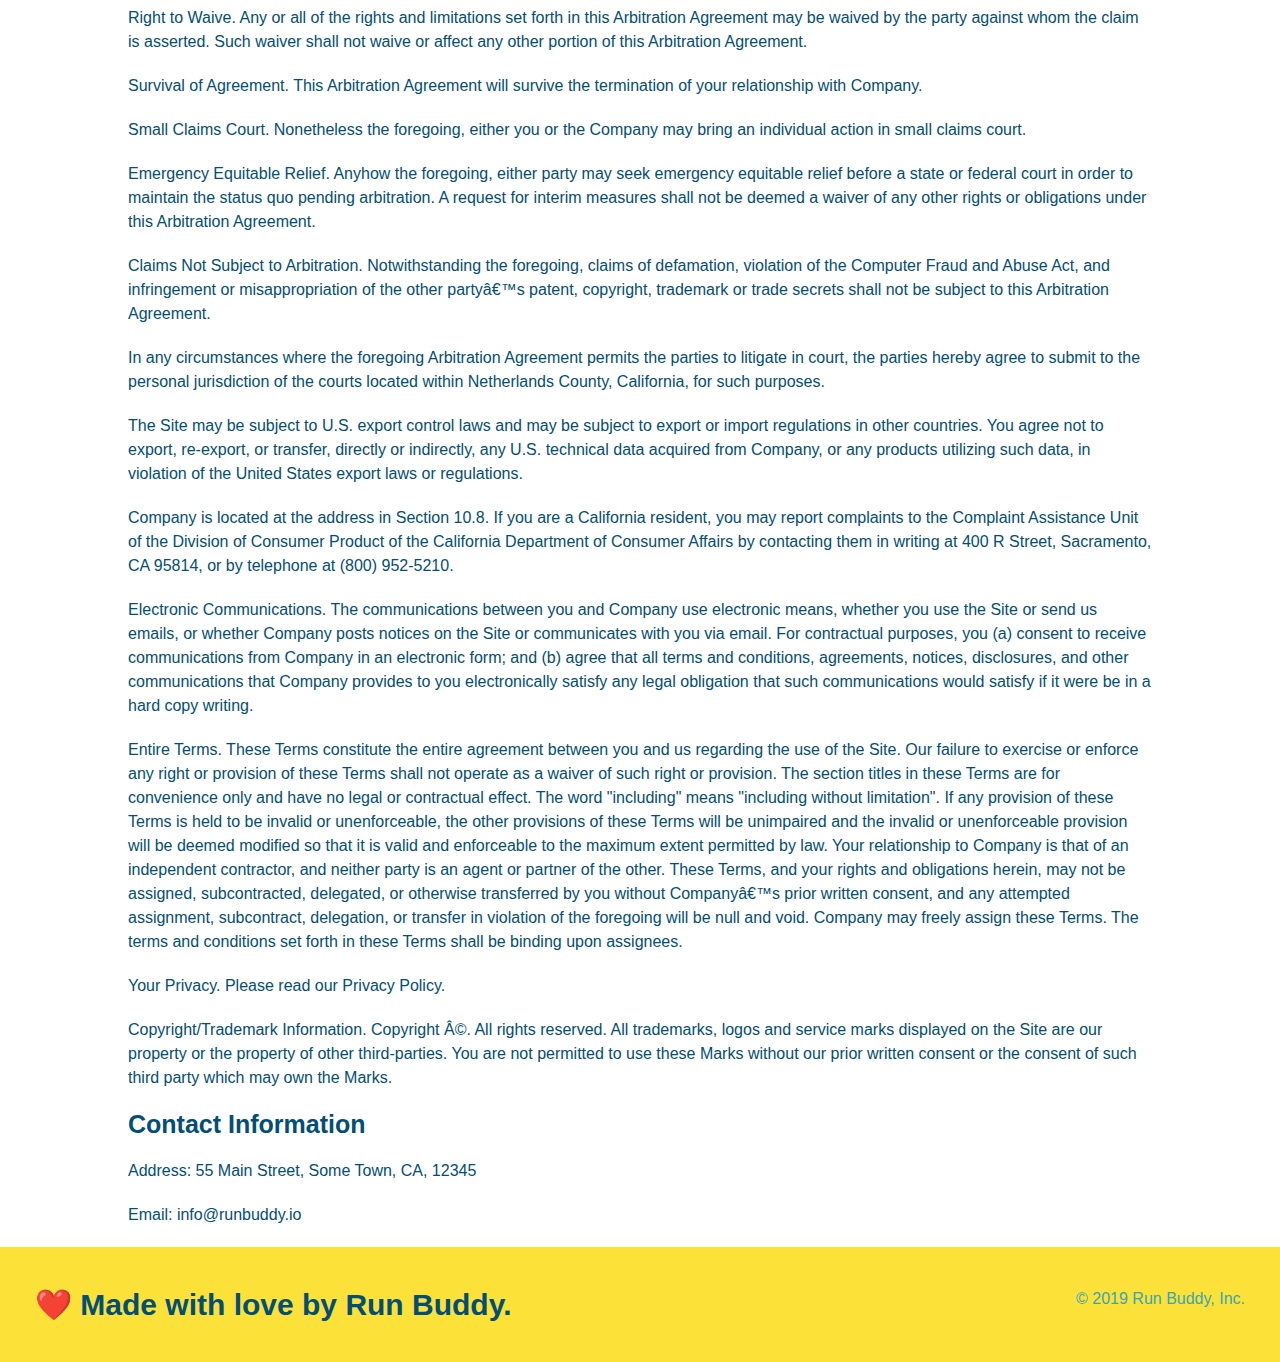
==== commit 356c03f9: "start mediaqueries" ====
--- a/privacy-policy.html
+++ b/privacy-policy.html
@@ -2,6 +2,7 @@
 <html lang="en">
     <head>
         <meta charset="UTF-8">
+        <meta name="viewport" content="width=device-width, initial-scale=1.0" />
         <title>Privacy Policy - Run Buddy</title>
         <link rel="stylesheet" href="./assets/css/style.css">
         <link rel="stylesheet" href="./assets/css/secondary-style.css">
--- a/assets/css/style.css
+++ b/assets/css/style.css
@@ -13,6 +13,9 @@
 header {
     padding: 20px 35px;
     background-color: #39a6b2;
+    display: flex;
+    justify-content: space-between;
+    flex-wrap: wrap;
 }
 
 header h1 {
@@ -20,7 +23,6 @@
     font-size: 36px;
     color: #fce138;
     margin: 0;
-    display:inline;
 }
 
 header a {
@@ -29,35 +31,39 @@
 }
 
 header nav {
-    float: right;
     margin: 7px 0;
 }
 
-header nav ul li {
-    display: inline;
+header nav ul {
+    display: flex;
+    flex-wrap: wrap;
+    justify-content: space-between;
+    align-items: center;
+    list-style: none;
 }
 
 header nav ul li a {
-    margin: 0 30px;
+    padding: 10px 15px;
     font-weight: lighter;
-    font-size: 22px;
+    font-size: 1.55vw;
 }
 
 footer {
     background:#fce138;
     width: 100%;
     padding: 40px 35px;
+    display: flex;
+    justify-content: space-between;
+    flex-wrap: wrap;
 }
 
 footer h2 {
-    display: inline;
     color:#024e76;
     font-size: 30px;
     margin: 0;
 }
 
 footer div {
-    float: right;
     line-height: 1.5;   
     text-align: right;
 }
@@ -72,21 +78,36 @@
 
 .hero {
     background-image: url("../images/hero-bg.jpeg");
-    height: 600px;
     background-size: cover;
     background-position: center;
-    position: relative;
+    display: flex;
+    justify-content: center;
+    flex-wrap: wrap;
+    align-items: flex-start;
+}
+
+.hero-cta {
+    width: 35%;
+    text-align: right;
+    margin: 3.5%;
+    color: #fff;
+    font-size: 18px;
+    line-height: 1.2;
+}
+
+.hero-cta h2 {
+    font-style: italic;
+    font-size: 55px;
+    color: #fce138;
 }
 
 .hero-form {
     background-color: #fce138;
     padding: 20px;
-    width: 500px;
     color: #024e76;
     border: solid 3px #024e76;
-    position: absolute;
-    bottom: 120px;
-    right: 140px;
+    width: 40%;
+    margin: 3.5%;
 }
 
 .hero-form h3 {
@@ -120,54 +141,75 @@
     font-size: 16px;
 }
 
-.intro {
-    text-align: center;
-}
-
-.into p {
+.intro p {
     line-height: 1.7;
     color: #39a6b2;
     width: 80%;
     font-size: 20px;
     margin: 0 auto;
+    text-align: center;
 }
 
 .steps {
+    background: #fce138;
+}
+
+.step {
+    margin: 50px auto;
+    padding-bottom: 50px;
+    width: 80%;
+    border-bottom: 1px solid #39a6b2;
+    display: flex;
+    flex-wrap: wrap;
+    align-items: center;
+    justify-content: space-between;
+}
+
+.step h3 {
+    color: #024e76;
+    font-size: 46px;
+    flex: 1 30%;
+}
+
+.step-info {
+    flex: 2 70%;
+    display: flex;
+    flex-wrap: wrap;
+    align-items: center;
+}
+
+.step-img {
+    flex: 1 12%;
+    margin-right: 20px;
+}
+
+.step-img img {
+    max-width: 100%;
+}
+
+.step-text {
+    flex: 12;
+}
+
+.step-text h4 {
+    font-size: 26px;
+    line-height: 1.5;
+    color: #024e76;
+}
+
+.step-text p {
+    color: #39a6b2
+    font-size: 18px;
+}
+
+.section-title {
+    font-size: 48px;
+    color: #024e76;
+    border-bottom: 3px solid;
+    padding-bottom: 20px;
     text-align: center;
-    background: #fce138;
-}
-
-.steps div {
-    margin-bottom: 80px;
-}
-
-.steps img {
-    width: 15%;
-    margin: 10px 0;
-}
-
-.steps h3 {
-    color: #024e76;
-    font-size: 46px;
-    margin-top: 10px;
-}
-
-.steps p {
-    color: #39a6b2
-    font-size: 23px;
-}
-
-.steps span {
-    font-size: 38px;
-}
-
-.section-title {
-    font-size: 55px;
-    color: #024e76;
-    margin-bottom: 35px;
-    padding: 0 100px 20px 100px;
-    display: inline-block;
-    border-bottom: 3px solid;
+    margin: 0 auto 35px auto;
+    width: 50%;
 }
 
 .primary-border {
@@ -179,55 +221,56 @@
 }
 
 .trainers {
-    text-align: center;
+    width: 100%;
+    margin: 0 auto;
+    display: flex;
+    flex-wrap: wrap;
+    justify-content: space-around;
 }
 
 .trainer {
-    width: 900px;
-    margin: 0 auto 30px auto;
     background: #024e76;
     color: #fce138;
-    overflow: auto;
+    margin: 20px;
+    flex: 1;
 }
 
 .trainer img {
-    width: 35%;
-    float: left;
+    width: 100%;
 }
 
 .trainer-bio {
-    padding: 35px;
-    float: left;
-    width: 65%;
+    padding: 25px;
+    line-height: 1.3;
 }
 
 .trainer-bio h3 {
-    font-size: 32px;
-    margin-bottom: 8px;
+    font-size: 28px;
 }
 
 .trainer-bio h4 {
     font-weight: lighter;
-    font-size: 26px;
-    margin-bottom: 25px;
+    font-size: 22px;
+    margin-bottom: 15px;
 }
 
 .trainer-bio p {
     font-size: 17px;
-    line-height: 1.3;
-}
-
-.text-left {
-    text-align: left;
-}
-
-.text-right {
-    text-align: right;
 }
 
 .contact {
     background-color: #024e76;
-    text-align: center;
+}
+
+.contact-info {
+    display: flex;
+    justify-content: space-between;
+    flex-wrap: wrap;
+}
+
+.contact-info > * {
+    flex: 1;
+    margin: 15px;
 }
 
 .contact h2 {
@@ -235,16 +278,10 @@
 }
 
 .contact-info iframe {
-    width: 400px;
     height: 400px;
 }
 
 .contact-info div {
-    width: 410px;
-    display: inline-block;
-    vertical-align: top;
-    text-align: left;
-    margin: 30px 0px 0px 60px;
     color: white;
 }
 
@@ -256,10 +293,67 @@
 .contact-info p, .contact-info address {
     margin: 20px 0;
     line-height: 1.5;
-    font-size: 20px;
+    font-size: 16px;
     font-style:normal
 }
 
 .contact-info a {
     color:#fce138
+}
+
+.contact-form input, .contact-form textarea {
+    border: 1px solid #024e76;
+    display: block;
+    padding: 7px 15px;
+    font-size: 16px;
+    color: #024e76;
+    width: 100%;
+    margin-bottom: 15px;
+    margin-top: 5px;
+}
+
+.contact-form button {
+    width: 100%;
+    border: none;
+    background: #fce138;
+    color: #024e76;
+    text-align: center;
+    padding: 15px 0;
+    font-size: 16px;
+}
+
+.text-left {
+    text-align: left;
+}
+
+.text-right {
+    text-align: right;
+}
+
+.flex-row {
+    display: flex;
+}
+
+/* MEDIA QUERY FOR SMALLER DESKTOP SCREENS AND SMALLER */
+@media screen and (max-width: 980px) {
+     {
+        /* this will be applied on any screen smaller than 980px */
+    
+    }
+}
+
+/* MEDIA QUERY FOR TABLETS AND SMALLER */
+@media screen and (max-width: 768px) {
+     {
+        /* this will be applied on any screen between 768px and 575px */
+        
+    }    
+}
+
+/* MEDIA QUERY FOR MOBILE PHONES AND SMALLER */
+@media screen and (max-width: 575px) {
+     {
+        /* this will be applied on any screen smaller than 575px */
+        
+    }
 }